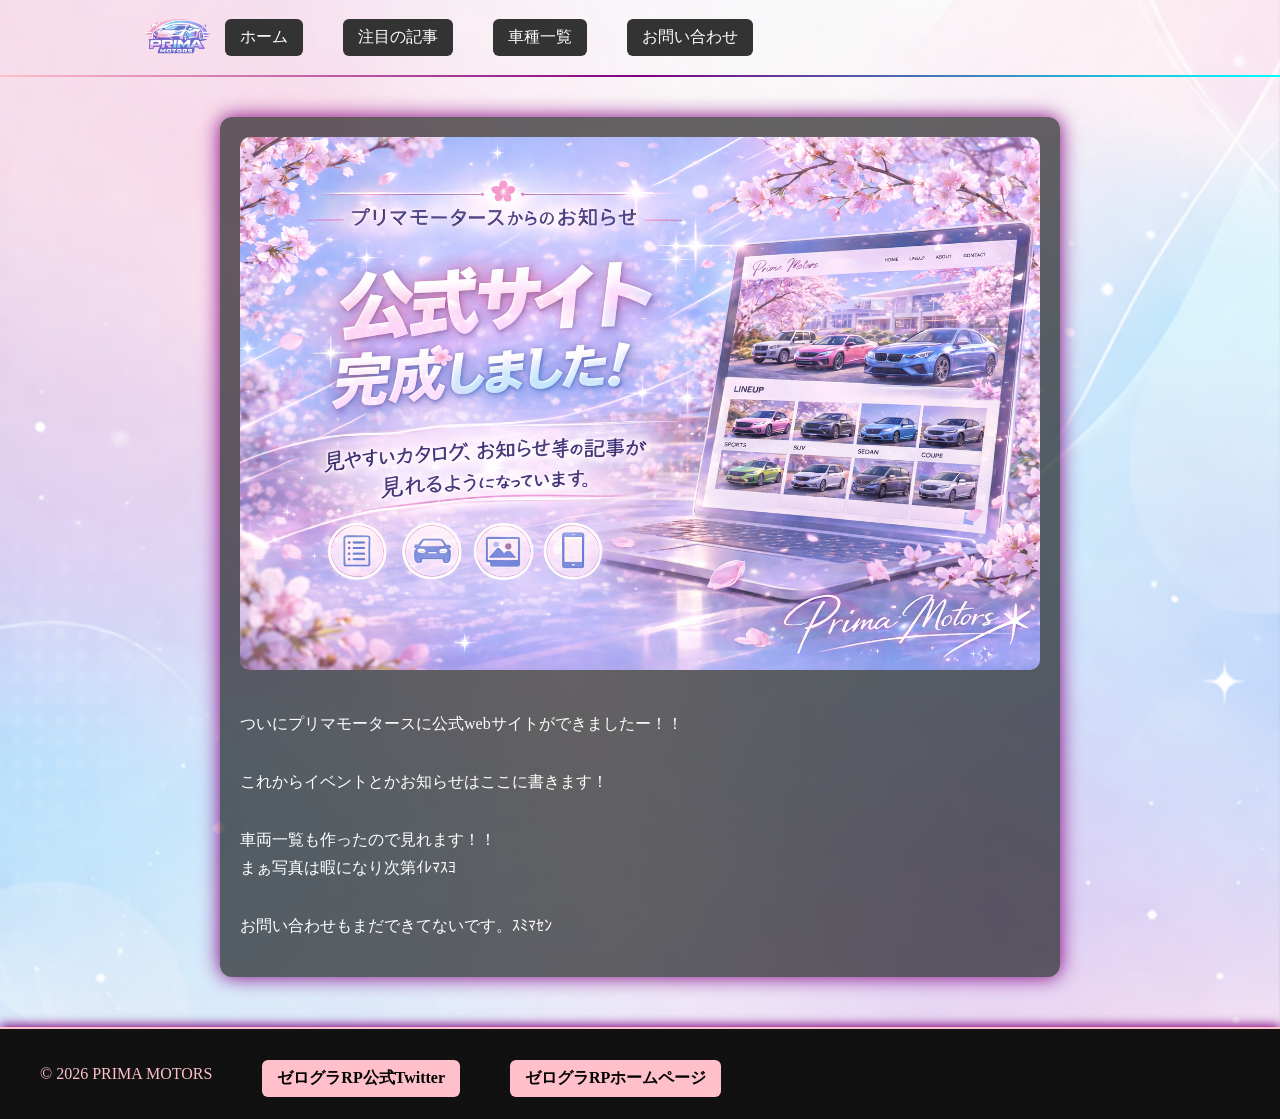
==== news.html @ d958e825 "Add files via upload" ====
<!DOCTYPE html>
<html lang="ja">
<head>
    <meta charset="UTF-8">
    <meta name="viewport" content="width=device-width, initial-scale=1.0">
    <title>プリモ注目の記事</title>
    <link rel="stylesheet" href="./style.css">
    <link rel="stylesheet" href="date/車両date.csv">
</head>
<body>
<header>
    <div class="header-inner">
        <img src="date/logo/アイコン.png" class="logo">
        <nav>
            <a href="./index.html">ホーム</a>
            <a href="./news.html">注目の記事</a>
            <a href="./車両一覧.html">車種一覧</a>
            <a href="./お問い合わせ.html">お問い合わせ</a>
        </nav>
        </div>
</header>
<main class="article">
    <img src="date/news_image/公式サイト完成.png" class="article-image">

    <p class="article-text">
    ついにプリマモータースに公式webサイトができましたー！！<br><br>
    これからイベントとかお知らせはここに書きます！<br><br>

    車両一覧も作ったので見れます！！<br>
    まぁ写真は暇になり次第ｲﾚﾏｽﾖ<br><br>

    お問い合わせもまだできてないです。ｽﾐﾏｾﾝ




    </p>

</main>
<footer>
    <p>© 2026 PRIMA MOTORS</p>
<a href="https://twitter.com/@ZeroGR_RP
" target="_blank" class="twitter-link">
        ゼログラRP公式Twitter
    </a>
    <a href="https://cham410529.wixsite.com/mysite" target="_blank" class="site-link">
        ゼログラRPホームページ
    </a>
</footer>






</body>
</html>
---- style.css ----
.header-inner {
    max-width: 1000px;
    margin: 0 auto;
}

.header-inner {
    display: flex;
    align-items: center; /* 縦を揃える */
}
.logo {
    width: 75px;
    margin-right: 10px;
}
header {
    border-bottom: 2px solid;
    border-image: linear-gradient(90deg, pink, purple, rgb(0, 255, 255)) 1;
}

body {
    background-color: black;
    background-image: url("date/background-image/背景１.png");
    background-size: cover;
    background-position: center;
    background-repeat: no-repeat;
    min-height: 100vh;
}
body::before {
    content: "";
    position: fixed;
    top: 0;
    left: 0;
    width: 100%;
    height: 100%;
    background: rgba(0, 0, 0, 0); /* ←ここで濃さ調整 */
    z-index: -1;
}

nav a {
    color: white;
    font-size: 16px;
    margin-right: 20px;
}
nav {
    display: flex;
    gap: 20px;
}

nav a {
    color: white;
    text-decoration: none;
    background: #333;
    padding: 8px 15px;
    border-radius: 6px;
}

nav a:hover {
    background: pink;
}
body {
  margin: 0; /* ←これ絶対入れて！ */
}

.hero-text {
    font-family: 'Arial', sans-serif;
    text-align: center;
    color: white;
    margin-top: 20px;
    text-shadow: 0 0 10px black;
}

.hero-text h1 {
    font-size: 40px;
    color: #ffffff;
    text-shadow:
        0 0 5px #ff0000,
        0 0 10px #ff00c8,
        0 0 20px #00c3ff;
}

.hero-text p {
    font-size: 20px;
    color: rgb(255, 0, 212);
    text-shadow: 0 0 10px rgb(251, 255, 0);
}

.card-link {
  display: inline-block;
  text-decoration: none;
}
.pop-img {
    width: 100%;
    display: flex;
    justify-content: center;
    align-items: flex-start;
    padding: 20px 0;
}

.card {
    position: relative;
    overflow: hidden;
    width: 600px;           /*写真サイズ変更 */
    max-width: 90vw;
    margin: 0 auto;
    border: 2px solid pink;
    border-radius: 12px;
    box-shadow: 0 0 20px purple;
    background: rgba(0, 0, 0, 0.6);
    box-sizing: border-box;
}

.card img {
    width: 100%;
    height: auto;
    display: block;
}

.pop-info {
    position: absolute;
    top: 10px;
    left: 10px;
    right: 10px;

    display: flex;
    justify-content: center;
    align-items: center;

    padding: 12px;
    margin: 0;

    background: rgba(0, 0, 0, 0.7);
    color: pink;
    font-size: 20px;
    font-weight: bold;
    text-decoration: none;
    text-align: center;

    border-radius: 10px;
    box-shadow: 0 0 10px purple;
    z-index: 2;
    box-sizing: border-box;
}

.card:hover {
    box-shadow: 0 0 30px purple;
}

/* ホバーでちょい強調 */
.card:hover {
    transform: scale(1.05);
    box-shadow: 0 0 30px purple;
}

.btn {
    display: inline-block;
    padding: 12px 25px;
    background: pink;
    color: black;
    text-decoration: none;
    border-radius: 8px;
    font-weight: bold;
    transition: 0.3s;
}

.btn:hover {
    background: purple;
    color: white;
    box-shadow: 0 0 15px purple;
}

.button-area {
    text-align: center;
    margin-top: 30px;
}

    footer {
    text-align: center;
    padding: 20px;
    background: #111;
    color: pink;
    margin-top: 50px;
    border-top: 2px solid pink;
    box-shadow: 0 -2px 10px purple;

}

footer {
    display: flex;
  justify-content: flex-start; /* ←これで左寄せ */
    align-items: center;
    gap: 50px;
    padding: 20px 40px;
    background: #111;
    color: pink;
}

.twitter-link {
    display: inline-block;
    margin-top: 10px;
    padding: 8px 15px;
    background: pink;
    color: black;
    text-decoration: none;
    border-radius: 6px;
    font-weight: bold;
    transition: 0.3s;
}

.twitter-link:hover {
    background: purple;
    color: white;
    box-shadow: 0 0 10px purple;
}
.site-link {
    display: inline-block;
    margin-top: 10px;
    padding: 8px 15px;
    background: pink;
    color: black;
    text-decoration: none;
    border-radius: 6px;
    font-weight: bold;
    transition: 0.3s;
}

.site-link:hover {
    background: purple;
    color: white;
    box-shadow: 0 0 10px purple;
}

.title {
  text-align: center;
  color: pink;
  margin-top: 30px;
}

/* 一覧 */
.car-list {
  display: flex;
  flex-wrap: wrap;
  justify-content: center;
  gap: 25px;
  padding: 20px;
}

/* カード */
.car-card {
  width: 220px;
  background: #111;
  border: 2px solid pink;
  border-radius: 12px;
  overflow: hidden;
  text-align: center;
  padding-bottom: 10px;
  transition: 0.3s;
}

/* 画像 */
.car-card img {
  width: 100%;
  height: 140px;
  object-fit: cover;
}

/* テキスト */
.car-type {
  color: #aaa;
  font-size: 14px;
  margin-top: 10px;
}

.car-name {
  color: white;
  font-size: 18px;
  font-weight: bold;
  margin: 5px 0;
}

.car-price {
  color: pink;
  font-size: 16px;
}

/* ホバー（ちょい演出だけ） */
.car-card:hover {
  transform: scale(1.05);
  box-shadow: 0 0 15px purple;
}

.sort-buttons {
  text-align: center;
  margin: 20px 0;
}

.sort-buttons button {
  background: pink;
  color: black;
  border: none;
  padding: 10px 18px;
  margin: 0 8px;
  border-radius: 8px;
  font-weight: bold;
  cursor: pointer;
  box-shadow: 0 0 10px purple;
  transition: 0.3s;
}

.sort-buttons button:hover {
  background: purple;
  color: white;
}

/* 車種タイトル */
.car-group {
  margin: 40px auto;
  width: 90%;
  max-width: 1100px;
}

.type-title {
  color: pink;
  font-size: 40px;
  margin: 0 0 20px 0;
  text-align: left;
}

.car-list-section {
  display: flex;
  flex-wrap: wrap;
  gap: 20px;
  justify-content: flex-start;
}

.car-card {
  width: 220px;
  background: #111;
  border: 2px solid pink;
  border-radius: 12px;
  overflow: hidden;
  text-align: center;
  padding-bottom: 10px;
  box-shadow: 0 0 10px purple;
}

.car-card img {
  width: 100%;
  height: 160px;
  object-fit: cover;
  display: block;
}

.car-name {
  color: white;
  font-size: 18px;
  font-weight: bold;
  margin: 12px 0 8px;
}

.car-price {
  color: pink;
  font-size: 16px;
  margin: 0;
}
.filter-buttons {
  text-align: center;
  margin: 20px 0;
}

.filter-buttons button {
  background: pink;
  color: black;
  border: none;
  padding: 10px 16px;
  margin: 6px;
  border-radius: 8px;
  font-weight: bold;
  cursor: pointer;
  box-shadow: 0 0 10px purple;
  transition: 0.3s;
}

.filter-buttons button:hover {
  background: purple;
  color: white;
}

.filter-buttons button.active {
  background: purple;
  color: white;
}

.article {
  max-width: 800px;
  margin: 40px auto;
  padding: 20px;
  color: white;
  background: rgba(0,0,0,0.6);
  border-radius: 12px;
  box-shadow: 0 0 20px purple;
}

/* タイトル */
.article-title {
  font-size: 36px;
  text-align: center;
  margin-bottom: 20px;
  color: pink;
}

/* 画像 */
.article-image {
  width: 100%;
  border-radius: 10px;
  margin-bottom: 20px;
}

/* 本文 */
.article-text {
  font-size: 16px;
  line-height: 1.8;
}
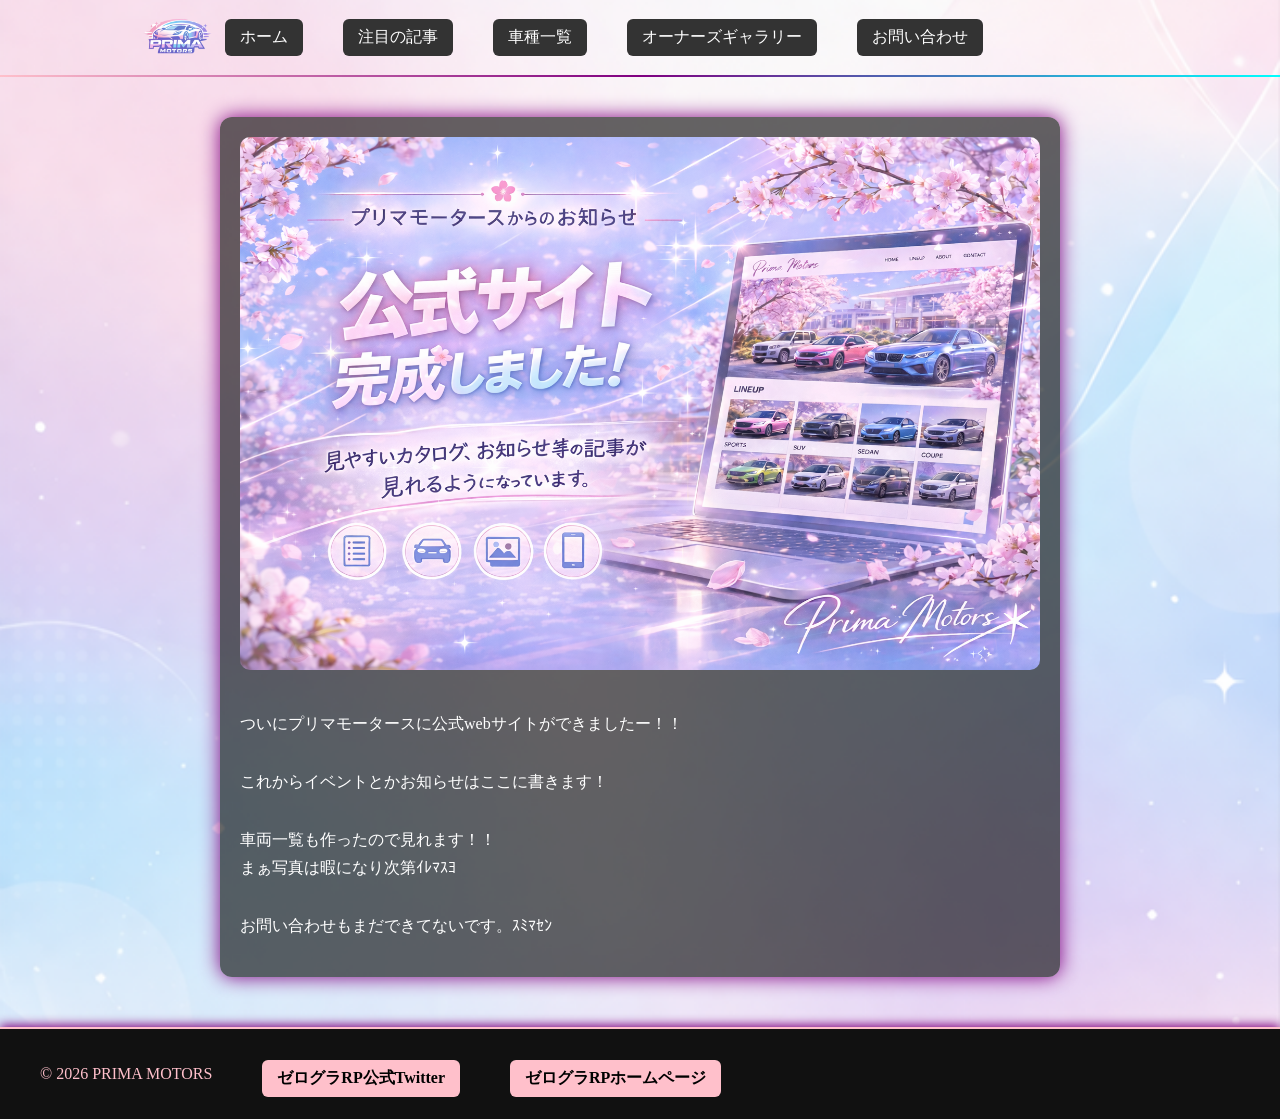
==== commit 1a40cb5a: "お問い合わせ追加及びオーナーズギャラリーの追加" ====
--- a/news.html
+++ b/news.html
@@ -1,57 +1,57 @@
-<!DOCTYPE html>
-<html lang="ja">
-<head>
-    <meta charset="UTF-8">
-    <meta name="viewport" content="width=device-width, initial-scale=1.0">
-    <title>プリモ注目の記事</title>
-    <link rel="stylesheet" href="./style.css">
-    <link rel="stylesheet" href="date/車両date.csv">
-</head>
-<body>
-<header>
-    <div class="header-inner">
-        <img src="date/logo/アイコン.png" class="logo">
-        <nav>
-            <a href="./index.html">ホーム</a>
-            <a href="./news.html">注目の記事</a>
-            <a href="./車両一覧.html">車種一覧</a>
-            <a href="./お問い合わせ.html">お問い合わせ</a>
-        </nav>
-        </div>
-</header>
-<main class="article">
-    <img src="date/news_image/公式サイト完成.png" class="article-image">
-
-    <p class="article-text">
-    ついにプリマモータースに公式webサイトができましたー！！<br><br>
-    これからイベントとかお知らせはここに書きます！<br><br>
-
-    車両一覧も作ったので見れます！！<br>
-    まぁ写真は暇になり次第ｲﾚﾏｽﾖ<br><br>
-
-    お問い合わせもまだできてないです。ｽﾐﾏｾﾝ
-
-
-
-
-    </p>
-
-</main>
-<footer>
-    <p>© 2026 PRIMA MOTORS</p>
-<a href="https://twitter.com/@ZeroGR_RP
-" target="_blank" class="twitter-link">
-        ゼログラRP公式Twitter
-    </a>
-    <a href="https://cham410529.wixsite.com/mysite" target="_blank" class="site-link">
-        ゼログラRPホームページ
-    </a>
-</footer>
-
-
-
-
-
-
-</body>
+<!DOCTYPE html>
+<html lang="ja">
+<head>
+    <meta charset="UTF-8">
+    <meta name="viewport" content="width=device-width, initial-scale=1.0">
+    <title>プリモ注目の記事</title>
+    <link rel="stylesheet" href="style.css">
+</head>
+<body>
+<header>
+    <div class="header-inner">
+        <img src="date/logo/アイコン.png" class="logo">
+        <nav>
+            <a href="index.html">ホーム</a>
+            <a href="news.html">注目の記事</a>
+            <a href="車両一覧.html">車種一覧</a>
+            <a href="オーナーズギャラリー.html">オーナーズギャラリー</a>
+            <a href="お問い合わせ.html">お問い合わせ</a>
+        </nav>
+        </div>
+</header>
+<main class="article">
+    <img src="date/news_image/公式サイト完成.png" class="article-image">
+
+    <p class="article-text">
+    ついにプリマモータースに公式webサイトができましたー！！<br><br>
+    これからイベントとかお知らせはここに書きます！<br><br>
+
+    車両一覧も作ったので見れます！！<br>
+    まぁ写真は暇になり次第ｲﾚﾏｽﾖ<br><br>
+
+    お問い合わせもまだできてないです。ｽﾐﾏｾﾝ
+
+
+
+
+    </p>
+
+</main>
+<footer>
+    <p>© 2026 PRIMA MOTORS</p>
+<a href="https://twitter.com/@ZeroGR_RP
+" target="_blank" class="twitter-link">
+        ゼログラRP公式Twitter
+    </a>
+    <a href="https://cham410529.wixsite.com/mysite" target="_blank" class="site-link">
+        ゼログラRPホームページ
+    </a>
+</footer>
+
+
+
+
+
+
+</body>
 </html>
--- a/style.css
+++ b/style.css
@@ -1,421 +1,553 @@
-.header-inner {
-    max-width: 1000px;
-    margin: 0 auto;
-}
-
-.header-inner {
-    display: flex;
-    align-items: center; /* 縦を揃える */
-}
-.logo {
-    width: 75px;
-    margin-right: 10px;
-}
-header {
-    border-bottom: 2px solid;
-    border-image: linear-gradient(90deg, pink, purple, rgb(0, 255, 255)) 1;
-}
-
-body {
-    background-color: black;
-    background-image: url("date/background-image/背景１.png");
-    background-size: cover;
-    background-position: center;
-    background-repeat: no-repeat;
-    min-height: 100vh;
-}
-body::before {
-    content: "";
-    position: fixed;
-    top: 0;
-    left: 0;
-    width: 100%;
-    height: 100%;
-    background: rgba(0, 0, 0, 0); /* ←ここで濃さ調整 */
-    z-index: -1;
-}
-
-nav a {
-    color: white;
-    font-size: 16px;
-    margin-right: 20px;
-}
-nav {
-    display: flex;
-    gap: 20px;
-}
-
-nav a {
-    color: white;
-    text-decoration: none;
-    background: #333;
-    padding: 8px 15px;
-    border-radius: 6px;
-}
-
-nav a:hover {
-    background: pink;
-}
-body {
-  margin: 0; /* ←これ絶対入れて！ */
-}
-
-.hero-text {
-    font-family: 'Arial', sans-serif;
-    text-align: center;
-    color: white;
-    margin-top: 20px;
-    text-shadow: 0 0 10px black;
-}
-
-.hero-text h1 {
-    font-size: 40px;
-    color: #ffffff;
-    text-shadow:
-        0 0 5px #ff0000,
-        0 0 10px #ff00c8,
-        0 0 20px #00c3ff;
-}
-
-.hero-text p {
-    font-size: 20px;
-    color: rgb(255, 0, 212);
-    text-shadow: 0 0 10px rgb(251, 255, 0);
-}
-
-.card-link {
-  display: inline-block;
-  text-decoration: none;
-}
-.pop-img {
-    width: 100%;
-    display: flex;
-    justify-content: center;
-    align-items: flex-start;
-    padding: 20px 0;
-}
-
-.card {
-    position: relative;
-    overflow: hidden;
-    width: 600px;           /*写真サイズ変更 */
-    max-width: 90vw;
-    margin: 0 auto;
-    border: 2px solid pink;
-    border-radius: 12px;
-    box-shadow: 0 0 20px purple;
-    background: rgba(0, 0, 0, 0.6);
-    box-sizing: border-box;
-}
-
-.card img {
-    width: 100%;
-    height: auto;
-    display: block;
-}
-
-.pop-info {
-    position: absolute;
-    top: 10px;
-    left: 10px;
-    right: 10px;
-
-    display: flex;
-    justify-content: center;
-    align-items: center;
-
-    padding: 12px;
-    margin: 0;
-
-    background: rgba(0, 0, 0, 0.7);
-    color: pink;
-    font-size: 20px;
-    font-weight: bold;
-    text-decoration: none;
-    text-align: center;
-
-    border-radius: 10px;
-    box-shadow: 0 0 10px purple;
-    z-index: 2;
-    box-sizing: border-box;
-}
-
-.card:hover {
-    box-shadow: 0 0 30px purple;
-}
-
-/* ホバーでちょい強調 */
-.card:hover {
-    transform: scale(1.05);
-    box-shadow: 0 0 30px purple;
-}
-
-.btn {
-    display: inline-block;
-    padding: 12px 25px;
-    background: pink;
-    color: black;
-    text-decoration: none;
-    border-radius: 8px;
-    font-weight: bold;
-    transition: 0.3s;
-}
-
-.btn:hover {
-    background: purple;
-    color: white;
-    box-shadow: 0 0 15px purple;
-}
-
-.button-area {
-    text-align: center;
-    margin-top: 30px;
-}
-
-    footer {
-    text-align: center;
-    padding: 20px;
-    background: #111;
-    color: pink;
-    margin-top: 50px;
-    border-top: 2px solid pink;
-    box-shadow: 0 -2px 10px purple;
-
-}
-
-footer {
-    display: flex;
-  justify-content: flex-start; /* ←これで左寄せ */
-    align-items: center;
-    gap: 50px;
-    padding: 20px 40px;
-    background: #111;
-    color: pink;
-}
-
-.twitter-link {
-    display: inline-block;
-    margin-top: 10px;
-    padding: 8px 15px;
-    background: pink;
-    color: black;
-    text-decoration: none;
-    border-radius: 6px;
-    font-weight: bold;
-    transition: 0.3s;
-}
-
-.twitter-link:hover {
-    background: purple;
-    color: white;
-    box-shadow: 0 0 10px purple;
-}
-.site-link {
-    display: inline-block;
-    margin-top: 10px;
-    padding: 8px 15px;
-    background: pink;
-    color: black;
-    text-decoration: none;
-    border-radius: 6px;
-    font-weight: bold;
-    transition: 0.3s;
-}
-
-.site-link:hover {
-    background: purple;
-    color: white;
-    box-shadow: 0 0 10px purple;
-}
-
-.title {
-  text-align: center;
-  color: pink;
-  margin-top: 30px;
-}
-
-/* 一覧 */
-.car-list {
-  display: flex;
-  flex-wrap: wrap;
-  justify-content: center;
-  gap: 25px;
-  padding: 20px;
-}
-
-/* カード */
-.car-card {
-  width: 220px;
-  background: #111;
-  border: 2px solid pink;
-  border-radius: 12px;
-  overflow: hidden;
-  text-align: center;
-  padding-bottom: 10px;
-  transition: 0.3s;
-}
-
-/* 画像 */
-.car-card img {
-  width: 100%;
-  height: 140px;
-  object-fit: cover;
-}
-
-/* テキスト */
-.car-type {
-  color: #aaa;
-  font-size: 14px;
-  margin-top: 10px;
-}
-
-.car-name {
-  color: white;
-  font-size: 18px;
-  font-weight: bold;
-  margin: 5px 0;
-}
-
-.car-price {
-  color: pink;
-  font-size: 16px;
-}
-
-/* ホバー（ちょい演出だけ） */
-.car-card:hover {
-  transform: scale(1.05);
-  box-shadow: 0 0 15px purple;
-}
-
-.sort-buttons {
-  text-align: center;
-  margin: 20px 0;
-}
-
-.sort-buttons button {
-  background: pink;
-  color: black;
-  border: none;
-  padding: 10px 18px;
-  margin: 0 8px;
-  border-radius: 8px;
-  font-weight: bold;
-  cursor: pointer;
-  box-shadow: 0 0 10px purple;
-  transition: 0.3s;
-}
-
-.sort-buttons button:hover {
-  background: purple;
-  color: white;
-}
-
-/* 車種タイトル */
-.car-group {
-  margin: 40px auto;
-  width: 90%;
-  max-width: 1100px;
-}
-
-.type-title {
-  color: pink;
-  font-size: 40px;
-  margin: 0 0 20px 0;
-  text-align: left;
-}
-
-.car-list-section {
-  display: flex;
-  flex-wrap: wrap;
-  gap: 20px;
-  justify-content: flex-start;
-}
-
-.car-card {
-  width: 220px;
-  background: #111;
-  border: 2px solid pink;
-  border-radius: 12px;
-  overflow: hidden;
-  text-align: center;
-  padding-bottom: 10px;
-  box-shadow: 0 0 10px purple;
-}
-
-.car-card img {
-  width: 100%;
-  height: 160px;
-  object-fit: cover;
-  display: block;
-}
-
-.car-name {
-  color: white;
-  font-size: 18px;
-  font-weight: bold;
-  margin: 12px 0 8px;
-}
-
-.car-price {
-  color: pink;
-  font-size: 16px;
-  margin: 0;
-}
-.filter-buttons {
-  text-align: center;
-  margin: 20px 0;
-}
-
-.filter-buttons button {
-  background: pink;
-  color: black;
-  border: none;
-  padding: 10px 16px;
-  margin: 6px;
-  border-radius: 8px;
-  font-weight: bold;
-  cursor: pointer;
-  box-shadow: 0 0 10px purple;
-  transition: 0.3s;
-}
-
-.filter-buttons button:hover {
-  background: purple;
-  color: white;
-}
-
-.filter-buttons button.active {
-  background: purple;
-  color: white;
-}
-
-.article {
-  max-width: 800px;
-  margin: 40px auto;
-  padding: 20px;
-  color: white;
-  background: rgba(0,0,0,0.6);
-  border-radius: 12px;
-  box-shadow: 0 0 20px purple;
-}
-
-/* タイトル */
-.article-title {
-  font-size: 36px;
-  text-align: center;
-  margin-bottom: 20px;
-  color: pink;
-}
-
-/* 画像 */
-.article-image {
-  width: 100%;
-  border-radius: 10px;
-  margin-bottom: 20px;
-}
-
-/* 本文 */
-.article-text {
-  font-size: 16px;
-  line-height: 1.8;
+.header-inner {
+    max-width: 1000px;
+    margin: 0 auto;
+}
+
+.header-inner {
+    display: flex;
+    align-items: center; /* 縦を揃える */
+}
+.logo {
+    width: 75px;
+    margin-right: 10px;
+}
+header {
+    border-bottom: 2px solid;
+    border-image: linear-gradient(90deg, pink, purple, rgb(0, 255, 255)) 1;
+}
+
+body {
+    background-color: black;
+    background-image: url("date/background-image/背景１.png");
+    background-size: cover;
+    background-position: center;
+    background-repeat: no-repeat;
+    min-height: 100vh;
+}
+body::before {
+    content: "";
+    position: fixed;
+    top: 0;
+    left: 0;
+    width: 100%;
+    height: 100%;
+    background: rgba(0, 0, 0, 0); /* ←ここで濃さ調整 */
+    z-index: -1;
+}
+
+nav a {
+    color: white;
+    font-size: 16px;
+    margin-right: 20px;
+}
+nav {
+    display: flex;
+    gap: 20px;
+}
+
+nav a {
+    color: white;
+    text-decoration: none;
+    background: #333;
+    padding: 8px 15px;
+    border-radius: 6px;
+}
+
+nav a:hover {
+    background: pink;
+}
+body {
+  margin: 0; /* ←これ絶対入れて！ */
+}
+
+.hero-text {
+    font-family: 'Arial', sans-serif;
+    text-align: center;
+    color: white;
+    margin-top: 20px;
+    text-shadow: 0 0 10px black;
+}
+
+.hero-text h1 {
+    font-size: 40px;
+    color: #ffffff;
+    text-shadow:
+        0 0 5px #ff0000,
+        0 0 10px #ff00c8,
+        0 0 20px #00c3ff;
+}
+
+.hero-text p {
+    font-size: 20px;
+    color: rgb(255, 0, 212);
+    text-shadow: 0 0 10px rgb(251, 255, 0);
+}
+
+.card-link {
+  display: inline-block;
+  text-decoration: none;
+}
+.pop-img {
+    width: 100%;
+    display: flex;
+    justify-content: center;
+    align-items: flex-start;
+    padding: 20px 0;
+}
+
+.card {
+    position: relative;
+    overflow: hidden;
+    width: 600px;           /*写真サイズ変更 */
+    max-width: 90vw;
+    margin: 0 auto;
+    border: 2px solid pink;
+    border-radius: 12px;
+    box-shadow: 0 0 20px purple;
+    background: rgba(0, 0, 0, 0.6);
+    box-sizing: border-box;
+}
+
+.card img {
+    width: 100%;
+    height: auto;
+    display: block;
+}
+
+.pop-info {
+    position: absolute;
+    top: 10px;
+    left: 10px;
+    right: 10px;
+
+    display: flex;
+    justify-content: center;
+    align-items: center;
+
+    padding: 12px;
+    margin: 0;
+
+    background: rgba(0, 0, 0, 0.7);
+    color: pink;
+    font-size: 20px;
+    font-weight: bold;
+    text-decoration: none;
+    text-align: center;
+
+    border-radius: 10px;
+    box-shadow: 0 0 10px purple;
+    z-index: 2;
+    box-sizing: border-box;
+}
+
+.card:hover {
+    box-shadow: 0 0 30px purple;
+}
+
+/* ホバーでちょい強調 */
+.card:hover {
+    transform: scale(1.05);
+    box-shadow: 0 0 30px purple;
+}
+
+.btn {
+    display: inline-block;
+    padding: 12px 25px;
+    background: pink;
+    color: black;
+    text-decoration: none;
+    border-radius: 8px;
+    font-weight: bold;
+    transition: 0.3s;
+}
+
+.btn:hover {
+    background: purple;
+    color: white;
+    box-shadow: 0 0 15px purple;
+}
+
+.button-area {
+    text-align: center;
+    margin-top: 30px;
+}
+
+    footer {
+    text-align: center;
+    padding: 20px;
+    background: #111;
+    color: pink;
+    margin-top: 50px;
+    border-top: 2px solid pink;
+    box-shadow: 0 -2px 10px purple;
+
+}
+
+footer {
+    display: flex;
+  justify-content: flex-start; /* ←これで左寄せ */
+    align-items: center;
+    gap: 50px;
+    padding: 20px 40px;
+    background: #111;
+    color: pink;
+}
+
+.twitter-link {
+    display: inline-block;
+    margin-top: 10px;
+    padding: 8px 15px;
+    background: pink;
+    color: black;
+    text-decoration: none;
+    border-radius: 6px;
+    font-weight: bold;
+    transition: 0.3s;
+}
+
+.twitter-link:hover {
+    background: purple;
+    color: white;
+    box-shadow: 0 0 10px purple;
+}
+.site-link {
+    display: inline-block;
+    margin-top: 10px;
+    padding: 8px 15px;
+    background: pink;
+    color: black;
+    text-decoration: none;
+    border-radius: 6px;
+    font-weight: bold;
+    transition: 0.3s;
+}
+
+.site-link:hover {
+    background: purple;
+    color: white;
+    box-shadow: 0 0 10px purple;
+}
+
+.title {
+  text-align: center;
+  color: pink;
+  margin-top: 30px;
+}
+
+/* 一覧 */
+.car-list {
+  display: flex;
+  flex-wrap: wrap;
+  justify-content: center;
+  gap: 25px;
+  padding: 20px;
+}
+
+/* カード */
+.car-card {
+  width: 220px;
+  background: #111;
+  border: 2px solid pink;
+  border-radius: 12px;
+  overflow: hidden;
+  text-align: center;
+  padding-bottom: 10px;
+  transition: 0.3s;
+}
+
+/* 画像 */
+.car-card img {
+  width: 100%;
+  height: 140px;
+  object-fit: cover;
+}
+
+/* テキスト */
+.car-type {
+  color: #aaa;
+  font-size: 14px;
+  margin-top: 10px;
+}
+
+.car-name {
+  color: white;
+  font-size: 18px;
+  font-weight: bold;
+  margin: 5px 0;
+}
+
+.car-price {
+  color: pink;
+  font-size: 16px;
+}
+
+/* ホバー（ちょい演出だけ） */
+.car-card:hover {
+  transform: scale(1.05);
+  box-shadow: 0 0 15px purple;
+}
+
+.sort-buttons {
+  text-align: center;
+  margin: 20px 0;
+}
+
+.sort-buttons button {
+  background: pink;
+  color: black;
+  border: none;
+  padding: 10px 18px;
+  margin: 0 8px;
+  border-radius: 8px;
+  font-weight: bold;
+  cursor: pointer;
+  box-shadow: 0 0 10px purple;
+  transition: 0.3s;
+}
+
+.sort-buttons button:hover {
+  background: purple;
+  color: white;
+}
+
+/* 車種タイトル */
+.car-group {
+  margin: 40px auto;
+  width: 90%;
+  max-width: 1100px;
+}
+
+.type-title {
+  color: pink;
+  font-size: 40px;
+  margin: 0 0 20px 0;
+  text-align: left;
+}
+
+.car-list-section {
+  display: flex;
+  flex-wrap: wrap;
+  gap: 20px;
+  justify-content: flex-start;
+}
+
+.car-card {
+  width: 220px;
+  background: #111;
+  border: 2px solid pink;
+  border-radius: 12px;
+  overflow: hidden;
+  text-align: center;
+  padding-bottom: 10px;
+  box-shadow: 0 0 10px purple;
+}
+
+.car-card img {
+  width: 100%;
+  height: 160px;
+  object-fit: cover;
+  display: block;
+}
+
+.car-name {
+  color: white;
+  font-size: 18px;
+  font-weight: bold;
+  margin: 12px 0 8px;
+}
+
+.car-price {
+  color: pink;
+  font-size: 16px;
+  margin: 0;
+}
+.filter-buttons {
+  text-align: center;
+  margin: 20px 0;
+}
+
+.filter-buttons button {
+  background: pink;
+  color: black;
+  border: none;
+  padding: 10px 16px;
+  margin: 6px;
+  border-radius: 8px;
+  font-weight: bold;
+  cursor: pointer;
+  box-shadow: 0 0 10px purple;
+  transition: 0.3s;
+}
+
+.filter-buttons button:hover {
+  background: purple;
+  color: white;
+}
+
+.filter-buttons button.active {
+  background: purple;
+  color: white;
+}
+
+.article {
+  max-width: 800px;
+  margin: 40px auto;
+  padding: 20px;
+  color: white;
+  background: rgba(0,0,0,0.6);
+  border-radius: 12px;
+  box-shadow: 0 0 20px purple;
+}
+
+/* タイトル */
+.article-title {
+  font-size: 36px;
+  text-align: center;
+  margin-bottom: 20px;
+  color: pink;
+}
+
+/* 画像 */
+.article-image {
+  width: 100%;
+  border-radius: 10px;
+  margin-bottom: 20px;
+}
+
+/* 本文 */
+.article-text {
+  font-size: 16px;
+  line-height: 1.8;
+}
+
+#search-input {
+  display: block;
+  width: min(90%, 420px);
+  margin: 22px auto;
+  padding: 12px 18px;
+  border: 2px solid #ff9fbd;
+  border-radius: 999px;
+  background: rgba(255, 255, 255, 0.85);
+  font-size: 16px;
+  text-align: center;
+  outline: none;
+  box-shadow: 0 0 14px rgba(255, 150, 210, 0.45);
+}
+
+#search-input:focus {
+  border-color: #ff6fae;
+  box-shadow: 0 0 20px rgba(255, 120, 200, 0.65);
+}
+
+/* ===== オーナーズギャラリー ===== */
+
+/* カードを並べる箱 */
+.custom-gallery {
+  width: 90%;
+  max-width: 1200px;
+  margin: 40px auto;
+
+  display: grid;
+  grid-template-columns: repeat(auto-fit, minmax(300px, 1fr));
+  gap: 24px;
+}
+
+/* カード1枚 */
+.custom-card {
+  background: rgba(0, 0, 0, 0.7);
+  border: 2px solid pink;
+  border-radius: 16px;
+  overflow: hidden;
+
+  box-shadow: 0 0 16px purple;
+  transition: 0.3s;
+}
+
+/* マウス乗せたら浮く */
+.custom-card:hover {
+  transform: translateY(-6px);
+  box-shadow: 0 0 26px purple;
+}
+
+/* 画像 */
+.custom-card img {
+  width: 100%;
+  aspect-ratio: 16 / 9;   /* ←これ神 */
+  object-fit: cover;
+  display: block;
+}
+
+/* テキスト部分 */
+.custom-info {
+  padding: 16px;
+  color: white;
+}
+
+/* 車名 */
+.custom-info h2 {
+  color: pink;
+  margin: 0 0 8px;
+}
+
+/* オーナー名 */
+.custom-owner {
+  color: #ccc;
+  font-size: 14px;
+}
+
+/* コメント */
+.custom-info p {
+  margin: 6px 0;
+}
+
+/* ===== お問い合わせページ ===== */
+
+.contact-page {
+  max-width: 900px;
+  margin: 0 auto;
+  padding: 40px 20px 70px;
+}
+
+.contact-page .title {
+  text-align: center;
+  font-size: 36px;
+  color: pink;
+  text-shadow: 0 0 12px white;
+  margin-bottom: 30px;
+}
+
+.contact-card {
+  background: rgba(255, 255, 255, 0.82);
+  border: 2px solid pink;
+  border-radius: 18px;
+  box-shadow: 0 0 18px rgba(160, 60, 180, 0.45);
+  padding: 28px;
+  margin: 26px auto;
+  text-align: center;
+  color: #222;
+}
+
+.contact-card p {
+  font-size: 16px;
+  line-height: 1.8;
+  margin: 10px 0;
+}
+
+.contact-button {
+  display: inline-block;
+  margin: 18px 0;
+  padding: 13px 30px;
+  background: pink;
+  color: black;
+  text-decoration: none;
+  font-weight: bold;
+  border-radius: 999px;
+  box-shadow: 0 0 14px purple;
+  transition: 0.3s;
+}
+
+.contact-button:hover {
+  background: purple;
+  color: white;
+  transform: scale(1.05);
 }
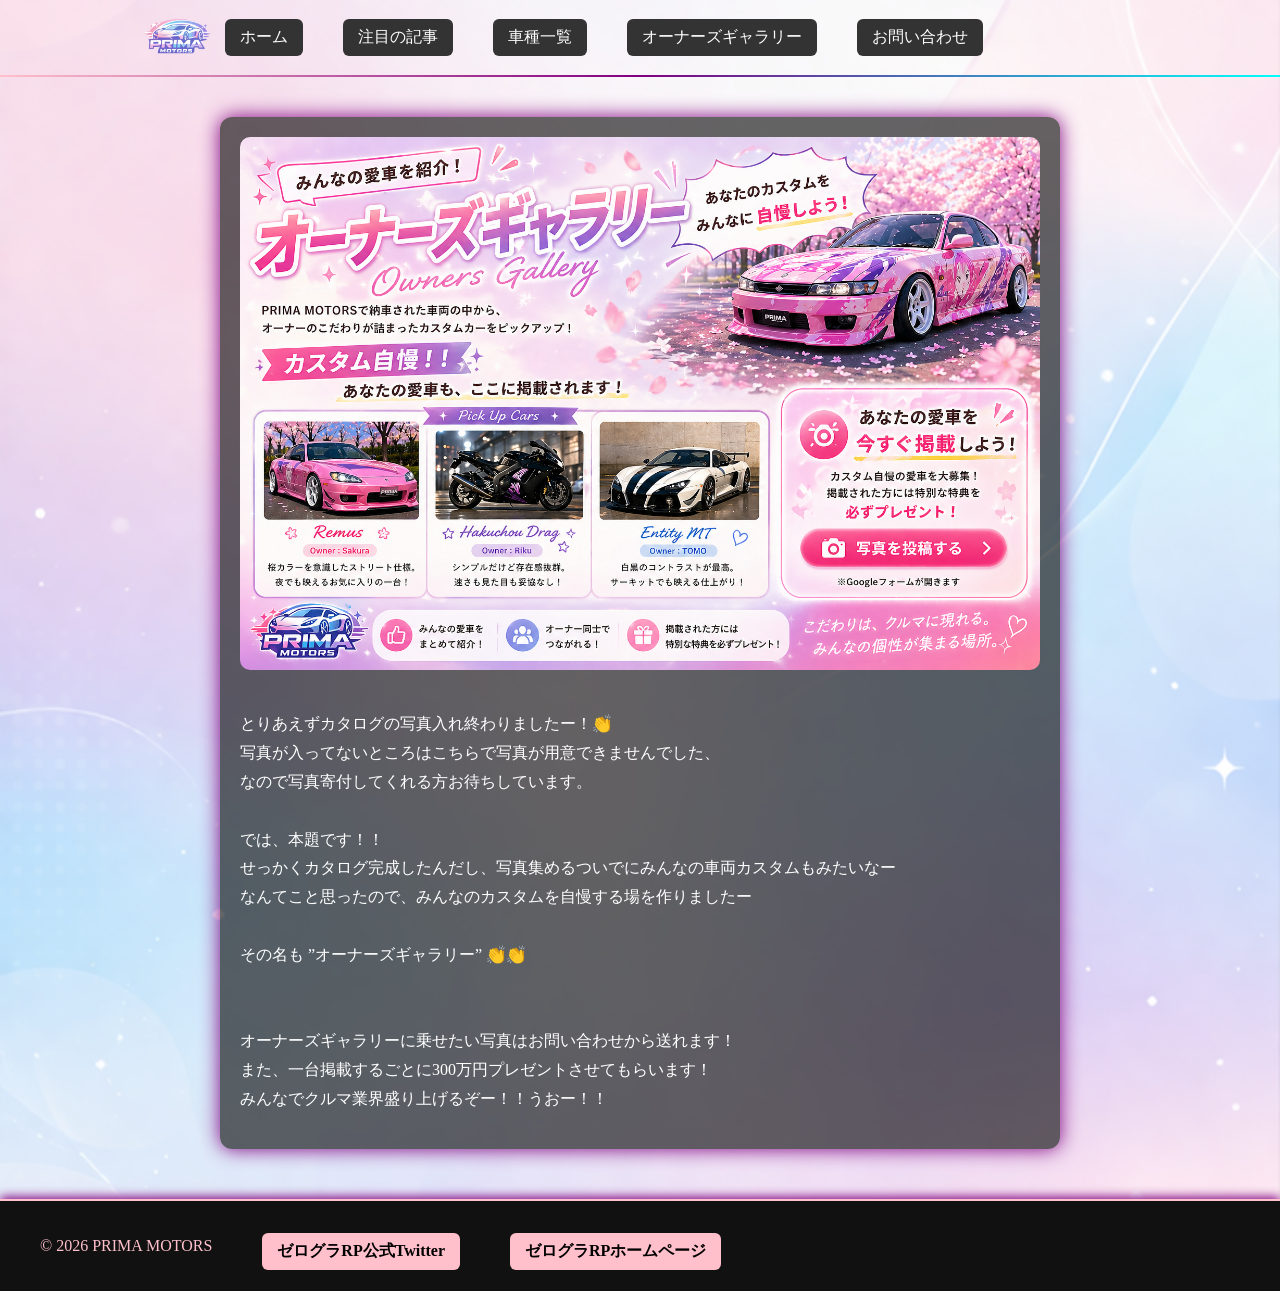
==== commit 5f3f8548: "新しい記事の追加" ====
--- a/news.html
+++ b/news.html
@@ -20,19 +20,23 @@
         </div>
 </header>
 <main class="article">
-    <img src="date/news_image/公式サイト完成.png" class="article-image">
+    <img src="date/news_image/オーナーズギャラリー.png" class="article-image">
 
     <p class="article-text">
-    ついにプリマモータースに公式webサイトができましたー！！<br><br>
-    これからイベントとかお知らせはここに書きます！<br><br>
+        とりあえずカタログの写真入れ終わりましたー！👏<br>
+        
+        写真が入ってないところはこちらで写真が用意できませんでした、<br>
+        なので写真寄付してくれる方お待ちしています。<br><br>
 
-    車両一覧も作ったので見れます！！<br>
-    まぁ写真は暇になり次第ｲﾚﾏｽﾖ<br><br>
+        では、本題です！！<br>
+        せっかくカタログ完成したんだし、写真集めるついでにみんなの車両カスタムもみたいなー<br>
+        なんてこと思ったので、みんなのカスタムを自慢する場を作りましたー<br><br>
 
-    お問い合わせもまだできてないです。ｽﾐﾏｾﾝ
+        その名も ”オーナーズギャラリー” 👏👏<br><br><br>
 
-
-
+        オーナーズギャラリーに乗せたい写真はお問い合わせから送れます！<br>
+        また、一台掲載するごとに300万円プレゼントさせてもらいます！<br>
+        みんなでクルマ業界盛り上げるぞー！！うおー！！
 
     </p>
 
